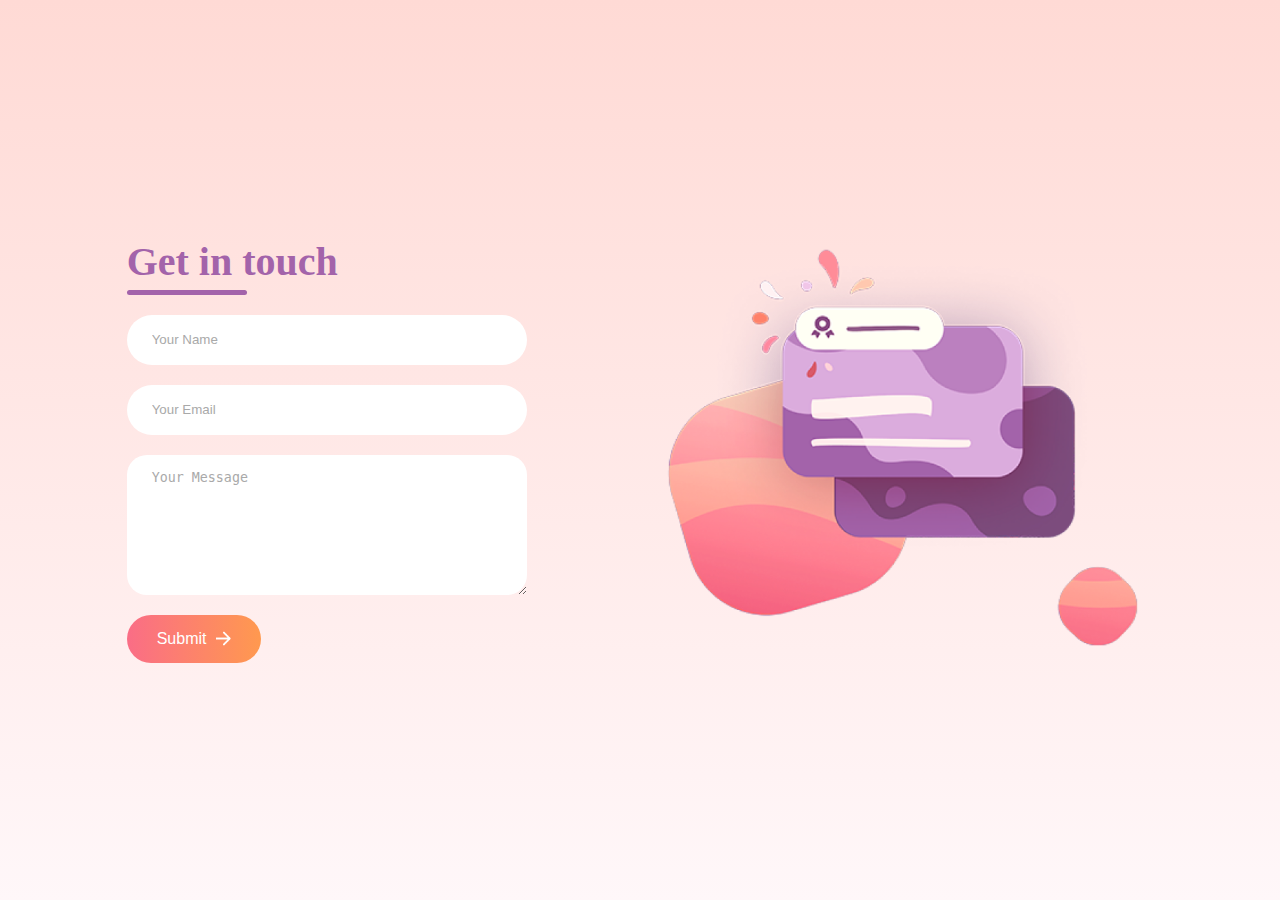
==== index.html @ 3bb53193 "initial commit" ====
<!DOCTYPE html>
<html lang="en">
<head>
    <meta charset="UTF-8">
    <meta name="viewport" content="width=device-width, initial-scale=1.0">
    <title>contact form</title>
    <link rel="stylesheet" href="style.css">
</head>
<body>
     <div class="contact-container">
        <form action="https://api.web3forms.com/submit"  method="POST" class="contact-left">
            <div class="contact-left-title">
                <h2>Get in touch</h2>
                <hr>
            </div>
            <input type="hidden" name="access_key" value="6d56d86c-94e5-4a45-a867-5b0ab05df5f6">
            <input type="text"name="name" placeholder="Your Name" class="contact-input" required>
            <input type="email"name="email" placeholder="Your Email" class="contact-input" required>
            <textarea name="messsage" placeholder="Your Message" class="contact-input" required></textarea>
            <button type="submit">Submit <img src="assets/arrow_icon.png" alt="">
            </button>

        </form>
        <div class="contact-right">
            <img src="/assets/right_img.png" alt="">
        </div>
     </div>
</body>
</html>
---- style.css ----
*{
    padding: 0;
    margin: 0;
    box-sizing: border-box;
}
body{
    font-family: 'outfit';
    background: linear-gradient(#ffdad5,#fff7f9);
    
}
.contact-container{
    height: 100vh;
    display: flex;
    align-items: center;
    justify-content: space-evenly;
}
.contact-left{
    display: flex;
    flex-direction: column;
    align-items: start;
    gap: 20px;
}
.contact-left-title h2{
    font-weight: 600;
    color: #a363aa;
    font-size: 40px;
    margin-bottom: 5px;
}
.contact-left-title hr{
    border: none;
    width: 120px;
    height: 5px;
    background-color: #a363aa;
    border-radius: 10px;
}
.contact-input{
    width: 400px;
    height: 50px;
    border: none;
    outline: none;
    padding-left: 25px;
    font-weight: 500;
    color: #666;
    border-radius: 50px;
}
.contact-left textarea{
    height: 140px;
    padding-top: 15px;
    border-radius: 20px;
}
.contact-input:focus{
    border: 2px solid #ff994f;
}
.contact-input::placeholder{
    color: #a9a9a9;

}
.contact-left button{
    display: flex;
    align-items: center;
    padding: 15px 30px;
    font-size: 16px;
    color: #fff;
    gap: 10px;
    border: none;
    border-radius: 50px;
    background: linear-gradient(270deg,#ff994f,#fa6d86);
    cursor: pointer;
}
.contact-left img{
   height: 15px; 
}
.contact-right img{
    width: 500px;
}
@media (max-width:800px) {
    .contact-input{
        width: 80vw;
    }
    .contact-right{
        display: none;
    }
}
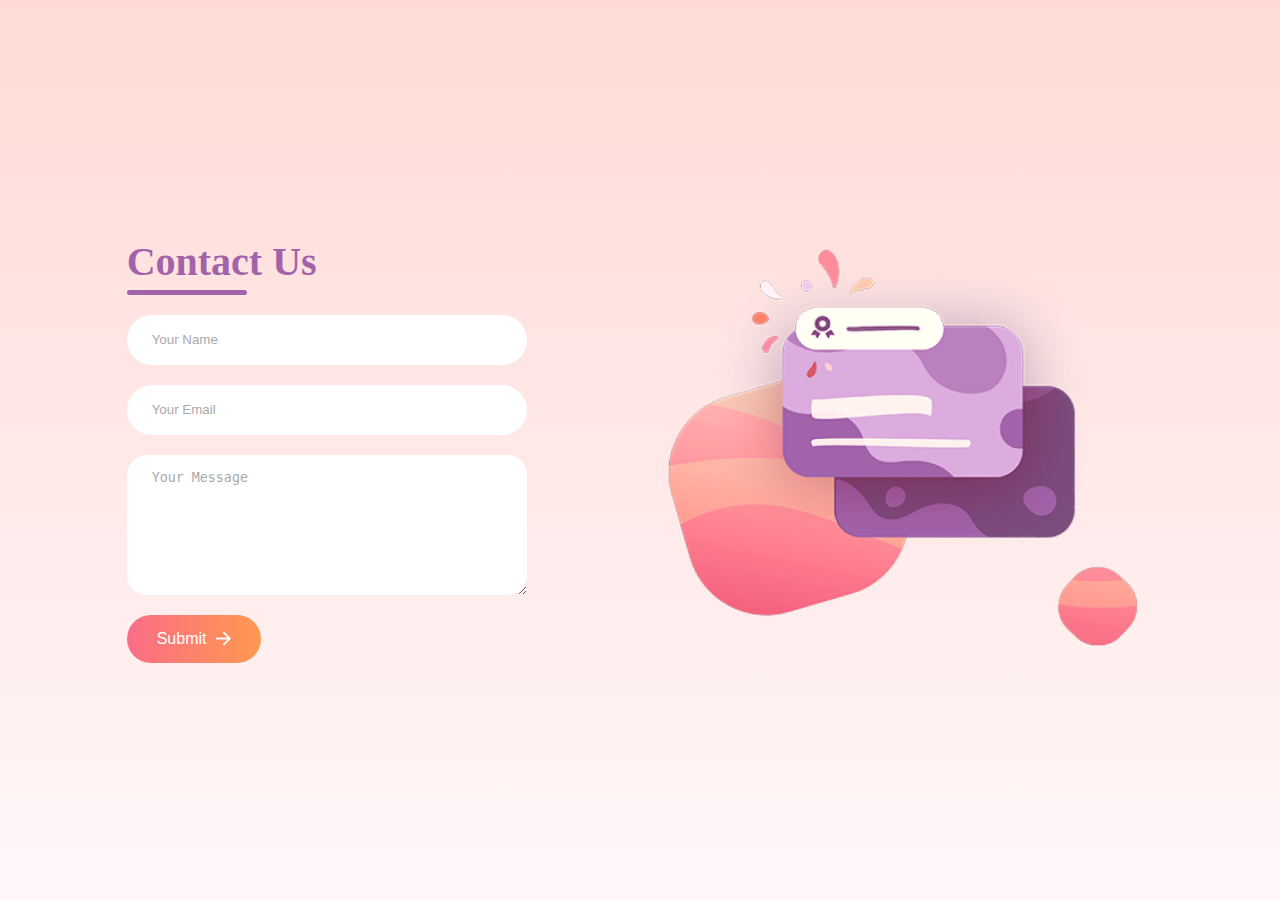
==== commit 98a39306: "initial commit" ====
--- a/index.html
+++ b/index.html
@@ -10,7 +10,7 @@
      <div class="contact-container">
         <form action="https://api.web3forms.com/submit"  method="POST" class="contact-left">
             <div class="contact-left-title">
-                <h2>Get in touch</h2>
+                <h2>Contact Us</h2>
                 <hr>
             </div>
             <input type="hidden" name="access_key" value="6d56d86c-94e5-4a45-a867-5b0ab05df5f6">
